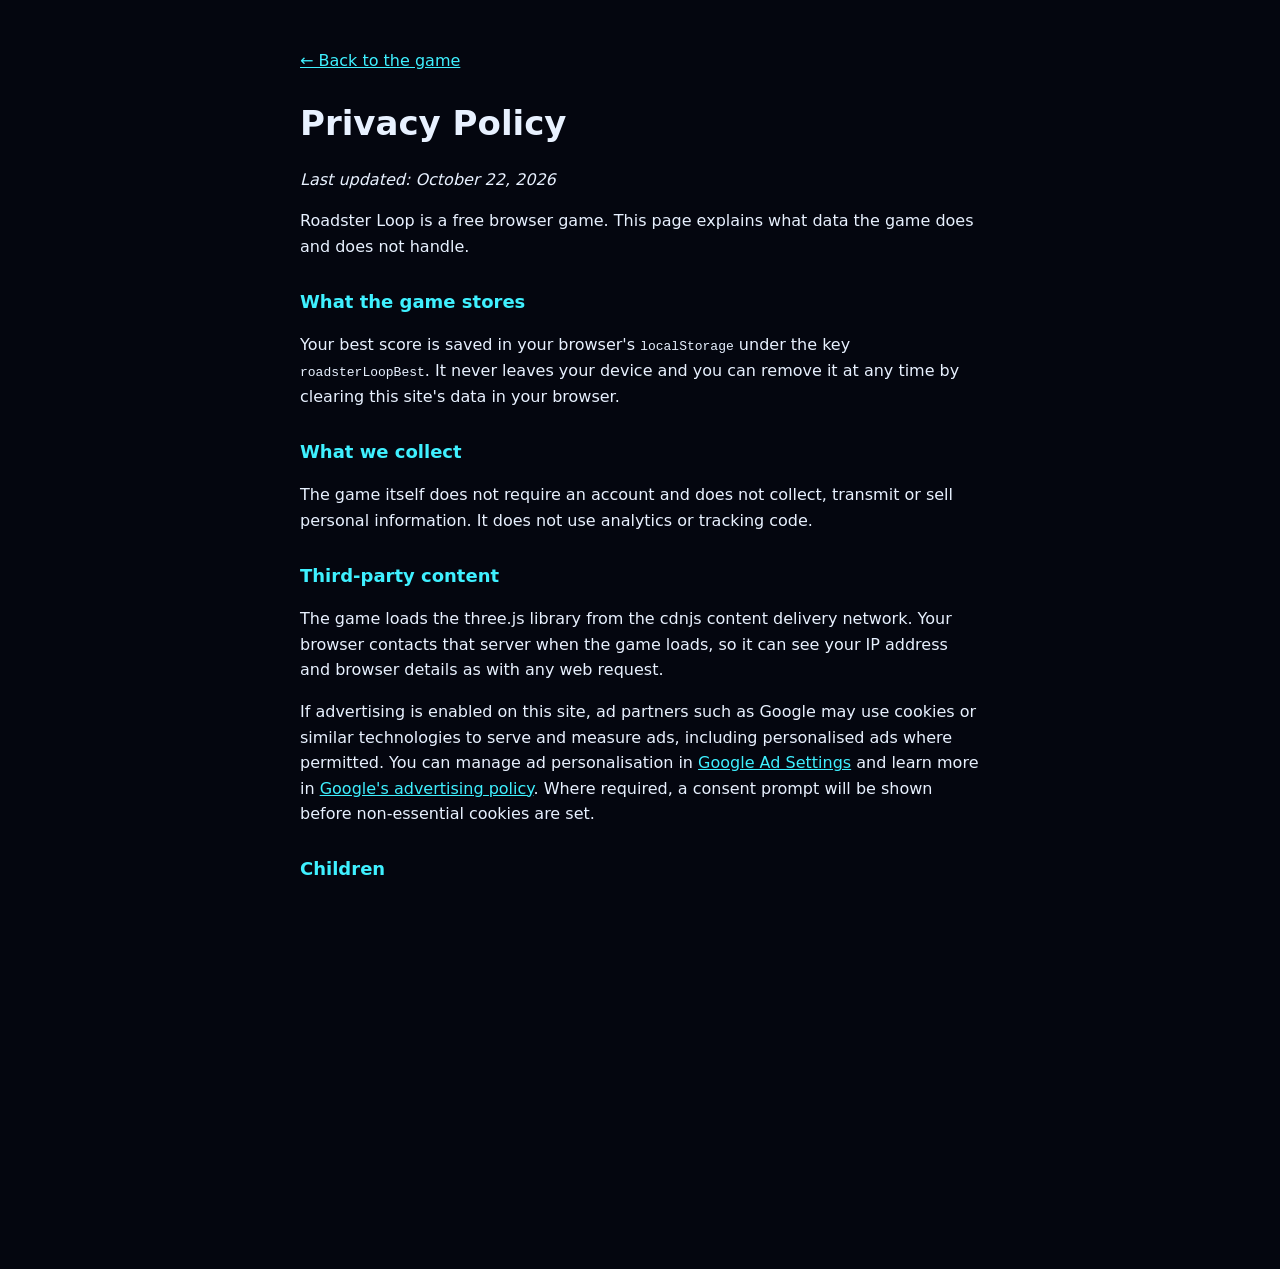
==== privacy.html @ bb741158 "Add Roadster Loop browser game Co-Authored-By: Claude Sonnet 5.5 <noreply@anthropic.com>" ====
<!DOCTYPE html>
<html lang="en">
<head>
<meta charset="utf-8">
<meta name="viewport" content="width=device-width, initial-scale=1">
<title>Privacy Policy – Roadster Loop</title>
<link rel="stylesheet" href="style.css">
</head>
<body class="page">
<main>
  <p><a href="index.html">&larr; Back to the game</a></p>
  <h1>Privacy Policy</h1>
  <p><em>Last updated: October 22, 2026</em></p>

  <p>Roadster Loop is a free browser game. This page explains what data the game does and does not handle.</p>

  <h2>What the game stores</h2>
  <p>Your best score is saved in your browser's <code>localStorage</code> under the key <code>roadsterLoopBest</code>. It never leaves your device and you can remove it at any time by clearing this site's data in your browser.</p>

  <h2>What we collect</h2>
  <p>The game itself does not require an account and does not collect, transmit or sell personal information. It does not use analytics or tracking code.</p>

  <h2>Third-party content</h2>
  <p>The game loads the three.js library from the cdnjs content delivery network. Your browser contacts that server when the game loads, so it can see your IP address and browser details as with any web request.</p>
  <p>If advertising is enabled on this site, ad partners such as Google may use cookies or similar technologies to serve and measure ads, including personalised ads where permitted. You can manage ad personalisation in <a href="https://adssettings.google.com" rel="noopener">Google Ad Settings</a> and learn more in <a href="https://policies.google.com/technologies/ads" rel="noopener">Google's advertising policy</a>. Where required, a consent prompt will be shown before non-essential cookies are set.</p>

  <h2>Children</h2>
  <p>The game is not directed at children under 13 and does not knowingly collect their data.</p>

  <h2>Trademarks</h2>
  <p>Roadster Loop is an unofficial fan game, not affiliated with Tesla. All car designs and branding in the game are original.</p>

  <h2>Contact</h2>
  <p>Questions about this policy: add your contact email here before publishing.</p>
</main>
</body>
</html>
---- style.css ----
:root {
  --bg: #04060f;
  --ink: #e8f1ff;
  --dim: #7f8fb0;
  --cyan: #3ff0ff;
  --mag: #ff3fa4;
  --green: #36ff8a;
  --red: #ff3b4e;
  --amber: #ffc23f;
  --panel: rgba(8, 12, 28, 0.72);
  --line: rgba(120, 170, 255, 0.28);
}

* { box-sizing: border-box; -webkit-tap-highlight-color: transparent; }
[hidden] { display: none !important; }

html, body {
  margin: 0;
  height: 100%;
  background: var(--bg);
  color: var(--ink);
  font-family: ui-rounded, "SF Pro Rounded", "Segoe UI", system-ui, -apple-system, Roboto, sans-serif;
  overflow: hidden;
  overscroll-behavior: none;
  touch-action: none;
  user-select: none;
  -webkit-user-select: none;
}

#stage { position: fixed; inset: 0; }
#c { position: absolute; inset: 0; width: 100%; height: 100%; display: block; }

kbd {
  display: inline-block;
  min-width: 1.6em;
  padding: 1px 6px;
  margin: 0 2px;
  border: 1px solid var(--line);
  border-bottom-width: 2px;
  border-radius: 5px;
  background: rgba(255, 255, 255, 0.07);
  font: 600 0.85em ui-monospace, Menlo, Consolas, monospace;
  text-align: center;
}

/* ---------- HUD ---------- */
#hud { position: absolute; inset: 0; pointer-events: none; padding: 14px 16px 30px; }
#hud .top { display: flex; gap: 10px; align-items: flex-start; }
.stat {
  background: var(--panel);
  border: 1px solid var(--line);
  border-radius: 12px;
  padding: 6px 12px;
  min-width: 96px;
  backdrop-filter: blur(6px);
}
.stat span { display: block; font-size: 10px; letter-spacing: 0.16em; text-transform: uppercase; color: var(--dim); }
.stat b { font-size: 26px; font-variant-numeric: tabular-nums; font-weight: 700; }
.stat i { font-style: normal; font-size: 12px; color: var(--dim); margin-left: 4px; }
.stat.score { margin-left: auto; text-align: right; }
.stat.score b { color: var(--cyan); }
.icon-btn {
  pointer-events: auto;
  background: var(--panel);
  border: 1px solid var(--line);
  color: var(--ink);
  border-radius: 12px;
  width: 40px; height: 40px;
  font-size: 18px;
  cursor: pointer;
}

.lights {
  position: absolute; top: 74px; left: 50%; transform: translateX(-50%);
  display: flex; gap: 14px;
  padding: 12px 18px;
  background: rgba(5, 7, 16, 0.82);
  border: 2px solid #1b2440;
  border-radius: 40px;
}
.lights.shake { animation: shake 0.35s; border-color: var(--red); }
.lamp {
  width: 46px; height: 46px; border-radius: 50%;
  background: #1a1f33;
  box-shadow: inset 0 0 8px rgba(0, 0, 0, 0.8);
  transition: background 0.04s;
}
.lamp.red { background: var(--red); box-shadow: 0 0 22px var(--red), inset 0 0 8px rgba(255, 255, 255, 0.4); }
.lamp.green { background: var(--green); box-shadow: 0 0 28px var(--green), inset 0 0 8px rgba(255, 255, 255, 0.5); }

.msg {
  position: absolute; top: 34%; left: 50%; transform: translate(-50%, -50%);
  max-width: 90%;
  text-align: center;
  font-size: clamp(22px, 5vw, 44px);
  font-weight: 800;
  letter-spacing: 0.02em;
  text-shadow: 0 0 18px rgba(63, 240, 255, 0.6), 0 2px 6px rgba(0, 0, 0, 0.8);
  opacity: 0;
  transition: opacity 0.15s;
}
.msg.on { opacity: 1; }
.msg.bad { color: var(--red); text-shadow: 0 0 18px rgba(255, 59, 78, 0.7), 0 2px 6px #000; }
.msg.good { color: var(--green); text-shadow: 0 0 18px rgba(54, 255, 138, 0.6), 0 2px 6px #000; }
.msg.ring { color: var(--cyan); }
.msg small { display: block; font-size: 0.4em; font-weight: 600; color: var(--ink); opacity: 0.85; }

.bottom {
  position: absolute; left: 16px; right: 16px; bottom: 34px;
  display: flex; align-items: flex-end; gap: 14px; justify-content: space-between;
}
.gas { background: var(--panel); border: 1px solid var(--line); border-radius: 12px; padding: 8px 12px; width: 190px; }
.gas span { font-size: 10px; letter-spacing: 0.16em; text-transform: uppercase; color: var(--dim); }
.gas .bar { height: 12px; border-radius: 6px; margin-top: 4px; background: rgba(255, 255, 255, 0.08); overflow: hidden; }
#hGas { height: 100%; width: 100%; background: linear-gradient(90deg, #2f8bff, var(--cyan)); transition: width 0.08s; }
#hGas.low { background: linear-gradient(90deg, var(--red), var(--amber)); }

.air { display: flex; gap: 8px; align-items: stretch; }
.air .readout, .air .tilt {
  background: var(--panel); border: 1px solid var(--line); border-radius: 12px; padding: 6px 12px; min-width: 70px;
}
.air .tilt { display: flex; align-items: center; justify-content: center; min-width: 60px; }
#tiltIcon { font-size: 28px; color: var(--green); transition: color 0.1s; }
.air .readout span { display: block; font-size: 10px; letter-spacing: 0.16em; text-transform: uppercase; color: var(--dim); }
.air .readout b { font-size: 22px; font-variant-numeric: tabular-nums; }
.air .readout i { font-style: normal; font-size: 11px; color: var(--dim); margin-left: 3px; }
.air .ok b, .air .ok #tiltIcon { color: var(--green); }
.air .bad b { color: var(--red); }

.touch { display: none; }
@media (pointer: coarse) {
  .touch {
    display: flex; justify-content: space-between; align-items: flex-end;
    position: absolute; left: 12px; right: 12px; bottom: 92px; gap: 10px;
  }
  .touch button {
    pointer-events: auto;
    width: 78px; height: 78px; border-radius: 50%;
    background: rgba(8, 12, 28, 0.6);
    border: 2px solid var(--line);
    color: var(--ink); font-size: 34px; line-height: 1;
    touch-action: none;
  }
  .touch button small { display: block; font-size: 10px; letter-spacing: 0.1em; text-transform: uppercase; }
  .touch button.down { background: rgba(63, 240, 255, 0.35); border-color: var(--cyan); }
  #tThrust { width: 92px; height: 92px; margin-left: auto; }
  .bottom { bottom: 190px; }
}

/* ---------- Overlays ---------- */
.overlay {
  position: absolute; inset: 0;
  display: flex; align-items: center; justify-content: center;
  padding: 16px 16px 40px;
  background: radial-gradient(ellipse at center, rgba(4, 6, 15, 0.35), rgba(4, 6, 15, 0.82));
  overflow-y: auto;
}
.card {
  width: min(460px, 100%);
  text-align: center;
  padding: 26px 24px;
  background: var(--panel);
  border: 1px solid var(--line);
  border-radius: 20px;
  backdrop-filter: blur(8px);
  box-shadow: 0 0 60px rgba(63, 240, 255, 0.12);
}
.card.wide { width: min(560px, 100%); }
.card h1 {
  margin: 0 0 6px;
  font-size: clamp(40px, 9vw, 64px);
  line-height: 0.95;
  text-transform: uppercase;
  letter-spacing: 0.04em;
  background: linear-gradient(90deg, var(--cyan), var(--mag));
  -webkit-background-clip: text; background-clip: text; color: transparent;
}
.tag { margin: 8px 0 18px; color: var(--dim); }
.hint { color: var(--dim); font-size: 13px; margin: 10px 0 0; }
.how { list-style: none; padding: 0; margin: 18px 0 0; text-align: left; font-size: 13px; color: #b9c7e6; }
.how li { margin: 7px 0; }
.best { margin: 16px 0 0; color: var(--dim); }
.best b { color: var(--cyan); }

button.primary {
  pointer-events: auto;
  font: inherit; font-weight: 800; font-size: 18px; letter-spacing: 0.05em; text-transform: uppercase;
  color: #021018;
  background: linear-gradient(90deg, var(--cyan), #7ab8ff);
  border: 0; border-radius: 14px; padding: 14px 34px; cursor: pointer;
  box-shadow: 0 0 26px rgba(63, 240, 255, 0.45);
}
button.primary:active { transform: translateY(1px); }

.head { display: flex; align-items: center; gap: 18px; text-align: left; margin-bottom: 16px; }
.grade {
  width: 104px; height: 104px; flex: none;
  display: flex; align-items: center; justify-content: center;
  font-size: 64px; font-weight: 900;
  border-radius: 22px;
  border: 3px solid var(--cyan);
  color: var(--cyan);
  text-shadow: 0 0 22px currentColor;
}
.grade.g-S { color: var(--amber); border-color: var(--amber); }
.grade.g-A { color: var(--green); border-color: var(--green); }
.grade.g-B { color: var(--cyan); border-color: var(--cyan); }
.grade.g-C { color: #9fb4ff; border-color: #9fb4ff; }
.grade.g-D { color: var(--dim); border-color: var(--dim); }
.grade.g-F { color: var(--red); border-color: var(--red); }
.outcome { font-size: 13px; letter-spacing: 0.14em; text-transform: uppercase; color: var(--dim); }
.bigscore { font-size: 44px; font-weight: 800; font-variant-numeric: tabular-nums; line-height: 1.1; }
.badge {
  display: inline-block; margin-top: 4px; padding: 2px 10px; border-radius: 99px;
  background: var(--amber); color: #201400; font-weight: 800; font-size: 12px; letter-spacing: 0.1em; text-transform: uppercase;
  animation: pulse 1s infinite;
}
.bestline { margin-top: 4px; font-size: 13px; color: var(--dim); }
.grid { display: grid; grid-template-columns: repeat(4, 1fr); gap: 8px; margin: 0 0 18px; }
.grid div { background: rgba(255, 255, 255, 0.05); border-radius: 10px; padding: 8px 4px; }
.grid dt { font-size: 10px; letter-spacing: 0.1em; text-transform: uppercase; color: var(--dim); }
.grid dd { margin: 2px 0 0; font-size: 17px; font-weight: 700; font-variant-numeric: tabular-nums; }

@media (max-width: 520px) {
  .grid { grid-template-columns: repeat(2, 1fr); }
  .stat { min-width: 0; padding: 5px 9px; }
  .stat b { font-size: 20px; }
  .lamp { width: 36px; height: 36px; }
  .gas { width: 140px; }
  .air { flex-wrap: wrap; justify-content: flex-end; }
}

/* ---------- Footer ---------- */
footer {
  position: fixed; left: 0; right: 0; bottom: 0; z-index: 5;
  padding: 6px 12px calc(6px + env(safe-area-inset-bottom));
  text-align: center;
  font-size: 11px; color: rgba(190, 205, 235, 0.7);
  background: linear-gradient(transparent, rgba(4, 6, 15, 0.75));
  pointer-events: none;
}
footer a { color: var(--cyan); margin-left: 10px; pointer-events: auto; }

@keyframes shake {
  0%, 100% { transform: translateX(-50%); }
  20% { transform: translateX(calc(-50% - 8px)); }
  40% { transform: translateX(calc(-50% + 8px)); }
  60% { transform: translateX(calc(-50% - 5px)); }
  80% { transform: translateX(calc(-50% + 5px)); }
}
@keyframes pulse { 50% { transform: scale(1.08); } }

/* ---------- Static pages (privacy) ---------- */
body.page { overflow: auto; touch-action: auto; user-select: text; -webkit-user-select: text; }
body.page main { max-width: 720px; margin: 0 auto; padding: 32px 20px 80px; line-height: 1.6; }
body.page h1 { font-size: 34px; margin-bottom: 4px; }
body.page h2 { margin-top: 28px; color: var(--cyan); font-size: 18px; }
body.page a { color: var(--cyan); }
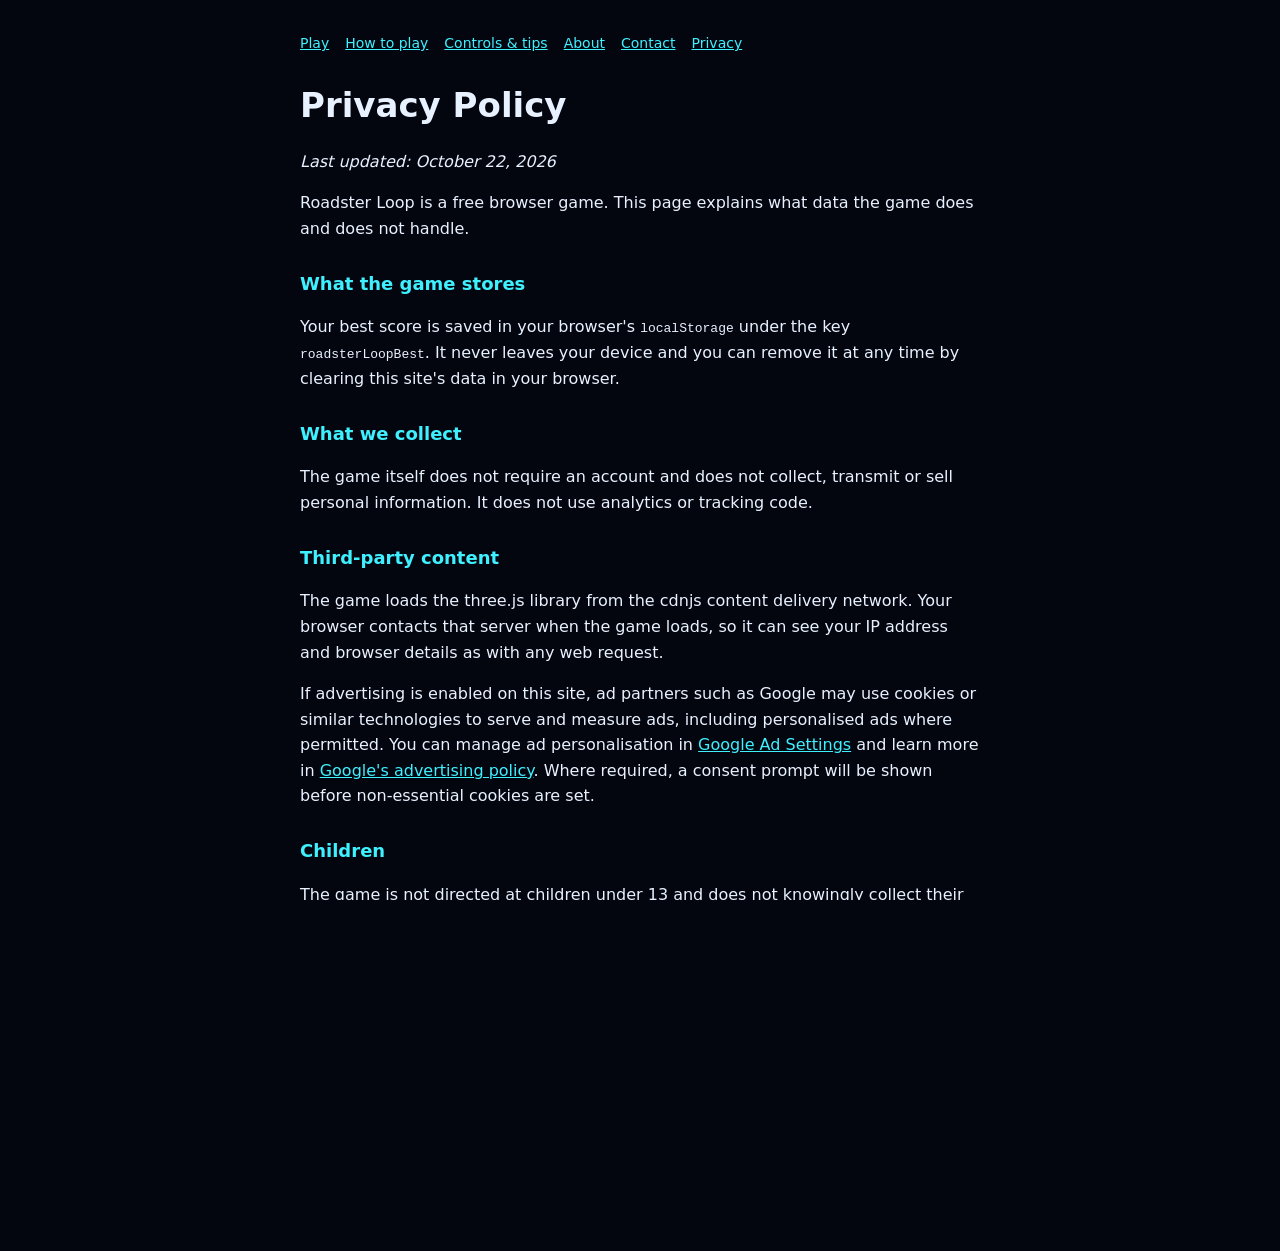
==== commit 96bcbae9: "Add how-to-play, controls, about and contact pages Co-Authored-By: Claude Sonnet 5.5 <noreply@anthro" ====
--- a/privacy.html
+++ b/privacy.html
@@ -8,7 +8,7 @@
 </head>
 <body class="page">
 <main>
-  <p><a href="index.html">&larr; Back to the game</a></p>
+  <nav class="sitenav"><a href="index.html">Play</a><a href="how-to-play.html">How to play</a><a href="controls.html">Controls &amp; tips</a><a href="about.html">About</a><a href="contact.html">Contact</a><a href="privacy.html">Privacy</a></nav>
   <h1>Privacy Policy</h1>
   <p><em>Last updated: October 22, 2026</em></p>
 
@@ -31,7 +31,7 @@
   <p>Roadster Loop is an unofficial fan game, not affiliated with Tesla. All car designs and branding in the game are original.</p>
 
   <h2>Contact</h2>
-  <p>Questions about this policy: add your contact email here before publishing.</p>
+  <p>Questions about this policy: see our <a href="contact.html">contact page</a>.</p>
 </main>
 </body>
 </html>
--- a/style.css
+++ b/style.css
@@ -256,3 +256,8 @@
 body.page h1 { font-size: 34px; margin-bottom: 4px; }
 body.page h2 { margin-top: 28px; color: var(--cyan); font-size: 18px; }
 body.page a { color: var(--cyan); }
+
+body.page .sitenav { display: flex; flex-wrap: wrap; gap: 6px 16px; margin-bottom: 24px; font-size: 14px; }
+body.page ul, body.page ol { padding-left: 22px; }
+body.page li { margin: 6px 0; }
+body.page .fine { margin-top: 40px; color: var(--dim); font-size: 13px; }
